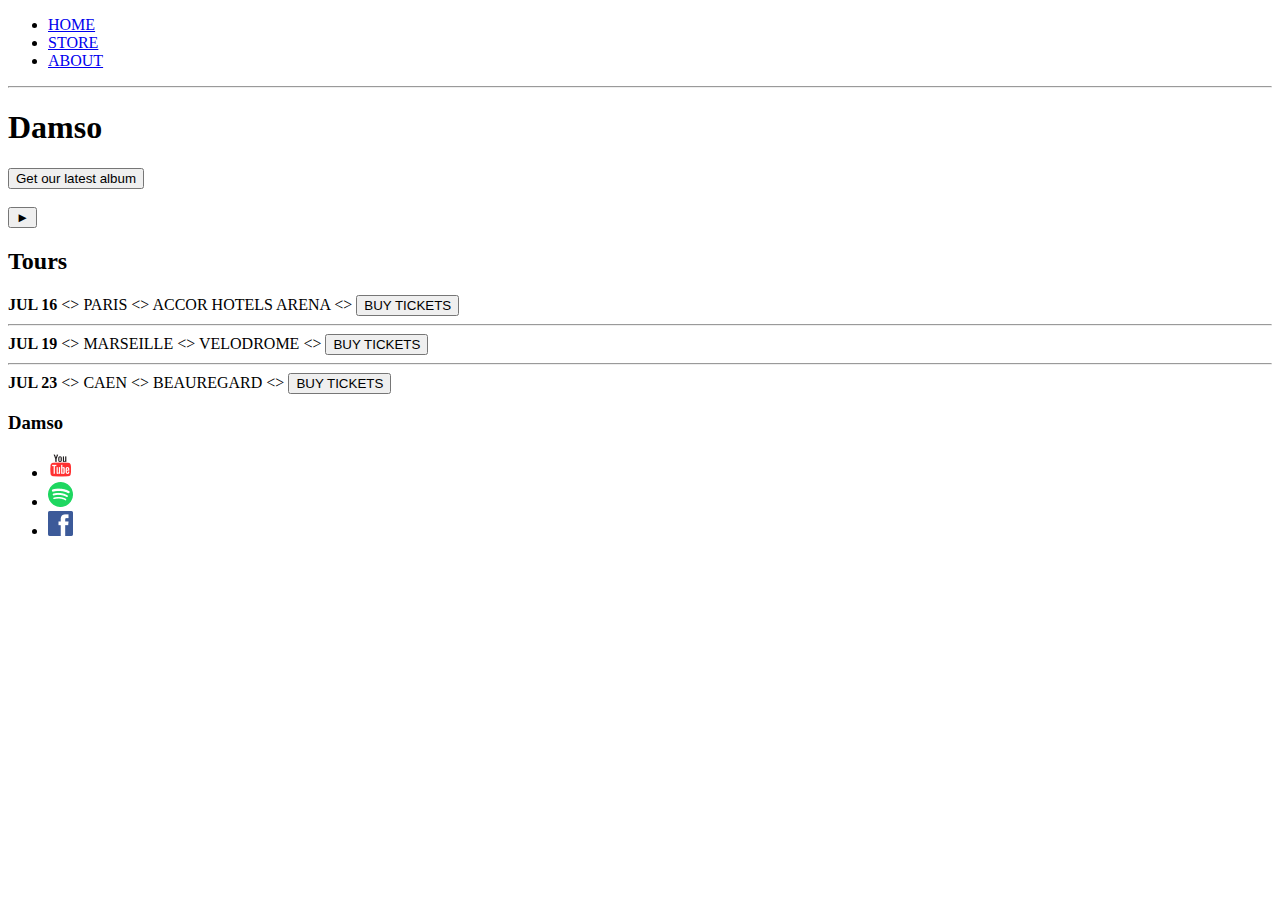
==== index.html @ 1289fe25 "main html and images for damso website" ====
<!DOCTYPE html><!--indicates that we are using the most recent version of html as our doctype-->
<html>
    <head>
        <!--optional : set info on the page (title, description) but not displayed on the page-->
        <title>DAMSO</title><!--title of the tab-->
        <meta name="description" contents="This is the description"><!--here we add a description of the website shown 
        under the website's name in a google search-->
    </head>
    <body><!--all the info to display (text, images...)-->
        <header>
            <nav> <!--navigation section-->
                <ul><!--unordered list (ol for ordered list)-->
                    <li><a href="index.html">HOME</a></li><!--list items in the ul (or ol)-->
                    <li><a href="store.html">STORE</a></li>
                    <li><a href="about.html">ABOUT</a></li>
                </ul>
            </nav>
            <hr><!--empty element for the horizontal rule (line)-->
            <h1>Damso</h1><!--heading element of size 1 (largest)-->
            <button type="button">Get our latest album</button> <!--different types of buttons-->
            <br><!--line break tag-->
            <br>
            <!-- TODO: Find a suitable background image-->
            <button type="button">&#9658;</button><!--'play' entity element-->
        </header>
        <section>
            <h2>Tours</h2>
            <div><!--group the tours dates list together-->
                <div><!--an additionnal div for each row-->
                    <strong>JUL 16</strong><!--bold-->
                    &lt;&gt; <!--add those entities to put some space between elements-->
                    <span>PARIS</span>
                    &lt;&gt;
                    <span>ACCOR HOTELS ARENA</span>
                    &lt;&gt;
                    <button type="button">BUY TICKETS</button>
                    <hr>
                </div>
                <div><!--an additionnal div for each row-->
                    <strong>JUL 19</strong><!--bold-->
                    &lt;&gt; <!--add those entities to put some space between elements-->
                    <span>MARSEILLE</span>
                    &lt;&gt;
                    <span>VELODROME</span>
                    &lt;&gt;
                    <button type="button">BUY TICKETS</button>
                    <hr>
                </div>
                <div><!--an additionnal div for each row-->
                    <strong>JUL 23</strong><!--bold-->
                    &lt;&gt; <!--add those entities to put some space between elements-->
                    <span>CAEN</span>
                    &lt;&gt;
                    <span>BEAUREGARD</span>
                    &lt;&gt;
                    <button type="button">BUY TICKETS</button>
                </div>
            </div>
        </section>
        <footer><!--bottom page section-->
            <h3>Damso</h3>
            <ul>
                <li>
                    <a href="https://youtube.com" target="_blank">
                        <img src="images/YouTube Logo.png">
                    </a>
                </li>
                <li>
                    <a href="https://spotify.com" target="_blank">
                    <img src="images/Spotify Logo.png">
                    </a>
                </li>
                <li>
                    <a href="https://facebook.com" target="_blank">
                    <img src="images/Facebook Logo.png">
                    </a>
                </li>
            </ul>
        </footer>
    </body>
</html>
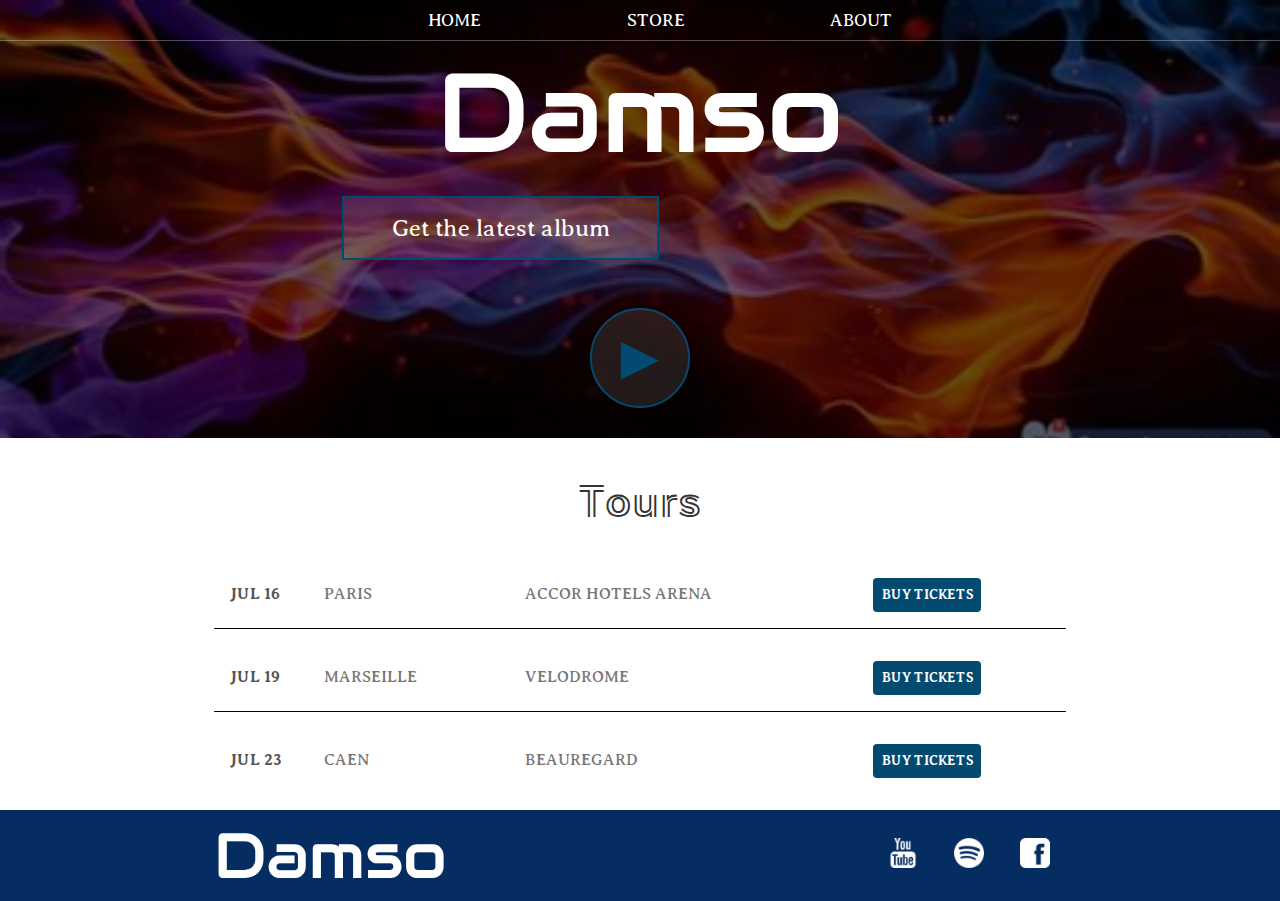
==== commit 5dd25e54: "css for about and home pages" ====
--- a/index.html
+++ b/index.html
@@ -5,77 +5,69 @@
         <title>DAMSO</title><!--title of the tab-->
         <meta name="description" contents="This is the description"><!--here we add a description of the website shown 
         under the website's name in a google search-->
+        <link rel="stylesheet" href="style.css">
     </head>
     <body><!--all the info to display (text, images...)-->
-        <header>
-            <nav> <!--navigation section-->
+        <header class="main-header">
+            <nav class="nav main-nav"> <!--navigation section-->
                 <ul><!--unordered list (ol for ordered list)-->
                     <li><a href="index.html">HOME</a></li><!--list items in the ul (or ol)-->
                     <li><a href="store.html">STORE</a></li>
                     <li><a href="about.html">ABOUT</a></li>
                 </ul>
             </nav>
-            <hr><!--empty element for the horizontal rule (line)-->
-            <h1>Damso</h1><!--heading element of size 1 (largest)-->
-            <button type="button">Get our latest album</button> <!--different types of buttons-->
-            <br><!--line break tag-->
-            <br>
-            <!-- TODO: Find a suitable background image-->
-            <button type="button">&#9658;</button><!--'play' entity element-->
+            <!--<hr>empty element for the horizontal rule (line) but done with CSS-->
+            <h1 class="band-name band-name-large">Damso</h1><!--heading element of size 1 (largest)-->
+            <div class="container">
+                <button class="btn btn-header" type="button">Get the latest album</button> <!--different types of buttons-->
+            </div>
+            <button class="btn btn-header btn-play" type="button">&#9658;</button><!--'play' entity element-->
         </header>
-        <section>
-            <h2>Tours</h2>
+        <section class="content-section container">
+            <h2 class="section-header">Tours</h2>
             <div><!--group the tours dates list together-->
-                <div><!--an additionnal div for each row-->
-                    <strong>JUL 16</strong><!--bold-->
-                    &lt;&gt; <!--add those entities to put some space between elements-->
-                    <span>PARIS</span>
-                    &lt;&gt;
-                    <span>ACCOR HOTELS ARENA</span>
-                    &lt;&gt;
-                    <button type="button">BUY TICKETS</button>
-                    <hr>
+                <div class="tour-row"><!--an additionnal div for each row-->
+                    <span class="tour-item tour-date">JUL 16</span>
+                    <!-- &lt;&gt; add those entities to put some space between elements but done in CSS-->
+                    <span class="tour-item tour-city">PARIS</span>
+                    <span class="tour-item tour-arena">ACCOR HOTELS ARENA</span>
+                    <button class="btn tour-item tour-btn btn-primary" type="button">BUY TICKETS</button>
                 </div>
-                <div><!--an additionnal div for each row-->
-                    <strong>JUL 19</strong><!--bold-->
-                    &lt;&gt; <!--add those entities to put some space between elements-->
-                    <span>MARSEILLE</span>
-                    &lt;&gt;
-                    <span>VELODROME</span>
-                    &lt;&gt;
-                    <button type="button">BUY TICKETS</button>
-                    <hr>
+                <div class="tour-row"><!--an additionnal div for each row-->
+                    <span class="tour-item tour-date">JUL 19</span>
+                    <span class="tour-item tour-city">MARSEILLE</span>
+                    <span class="tour-item tour-arena">VELODROME</span>
+                    <button class="btn tour-item tour-btn btn-primary" type="button">BUY TICKETS</button>
                 </div>
-                <div><!--an additionnal div for each row-->
-                    <strong>JUL 23</strong><!--bold-->
-                    &lt;&gt; <!--add those entities to put some space between elements-->
-                    <span>CAEN</span>
-                    &lt;&gt;
-                    <span>BEAUREGARD</span>
-                    &lt;&gt;
-                    <button type="button">BUY TICKETS</button>
+                <div class="tour-row"><!--an additionnal div for each row-->
+                    <span class="tour-item tour-date">JUL 23</span>
+                    <span class="tour-item tour-city">CAEN</span>
+                    <span class="tour-item tour-arena">BEAUREGARD</span>
+                    <button class="btn tour-item tour-btn btn-primary" type="button">BUY TICKETS</button>
                 </div>
             </div>
         </section>
-        <footer><!--bottom page section-->
-            <h3>Damso</h3>
-            <ul>
-                <li>
-                    <a href="https://youtube.com" target="_blank">
-                        <img src="images/YouTube Logo.png">
-                    </a>
-                </li>
-                <li>
-                    <a href="https://spotify.com" target="_blank">
-                    <img src="images/Spotify Logo.png">
-                    </a>
-                </li>
-                <li>
-                    <a href="https://facebook.com" target="_blank">
-                    <img src="images/Facebook Logo.png">
-                    </a>
-                </li>
-            </ul>
+        <footer class="main-footer"><!--bottom page section-->
+            <div class="container main-footer-container">
+                <h3 class="band-name">Damso</h3>
+                <ul class="nav footer-nav">
+                    <li>
+                        <a href="https://youtube.com" target="_blank">
+                            <img src="images/YouTube Logo.png">
+                        </a>
+                    </li>
+                    <li>
+                        <a href="https://spotify.com" target="_blank">
+                        <img src="images/Spotify Logo.png">
+                        </a>
+                    </li>
+                    <li>
+                        <a href="https://facebook.com" target="_blank">
+                        <img src="images/Facebook Logo.png">
+                        </a>
+                    </li>
+                </ul>
+            </div>
         </footer>
     </body>
 </html>
--- a/style.css
+++ b/style.css
@@ -0,0 +1,203 @@
+/* html {
+    background-color: red;
+} */
+
+/*import the font for the whole page*/
+@import url('https://fonts.googleapis.com/css2?family=Audiowide&family=Averia+Serif+Libre:wght@300&display=swap');
+@import url('https://fonts.googleapis.com/css2?family=Train+One&display=swap');
+
+* {
+    box-sizing: border-box;
+    font-family: Averia Serif Libre, cursive;
+    color: #777;
+}
+
+/*get rid of the default paddings and margins*/
+html, body {
+    margin:0;
+    padding: 0;
+}
+.nav ul {
+    margin:0;
+}
+
+.nav li {
+    display: inline; /*same line*/
+}
+
+.nav a {
+    display: inline-block; /*allow for padding from top and bottom (inline elements only have padding on the line)*/
+    padding: .5em; /*space them out*/
+    color: white;
+    text-decoration: none; /*remove the underline*/
+}
+
+/*change backgroud colour when hovered over*/
+.nav a:hover {
+    background-color: rgba(255,255,255,.3);
+}
+
+.main-nav {
+    text-align: center;
+    font-size: 1.1em; /*1.1 times bigger than default size*/
+    font-weight: lighter;
+    border-bottom: 1px solid rgba(255,255,255,.3);
+}
+
+.main-nav li {
+    padding: 0 5%; /*top-bottom left-right*/
+}
+
+.band-name {
+    text-align: center;
+    margin: 0px;
+    color: white;
+    font-size: 4em;
+    font-family:'Audiowide', cursive;
+    font-weight: normal;
+}
+
+.band-name-large {
+    font-size: 7em;
+}
+
+.main-header {
+    background-color: rgba(0,0,0,.6); /*last param is transparency*/
+    background-image: url("images/header_back2.jfif");
+    background-blend-mode: multiply; /*adding this allows us to mix a background color and image*/
+    background-size: cover; /*make the image fit the cover*/
+    padding-bottom: 30px; /*add 30px down of image*/
+}
+
+.content-section {
+    margin: 1em;
+}
+
+
+.container {
+    max-width: 900px;
+    margin: 0 auto; /*keep the text in the center*/
+    padding: 0 1.5em;
+}
+
+.section-header {
+    font-family:  'Train One', cursive;
+    font-weight: normal;
+    color: #333;
+    text-align: center;
+    font-size: 2.5em;
+}
+
+.about-band-img {
+    float: left; /*img on the left and text flows on its right*/
+    height: 200px;
+    width: 200px;
+    margin: 15px;
+    border-radius: 30%; /*make a circle border for 30% of each edge*/
+}
+
+.main-footer {
+    background-color: rgba(2, 42, 94, 0.986);
+    color: white;
+    padding: .25em 0;
+}
+
+.main-footer-container {
+    display: flex; 
+    align-items: center;
+}
+
+
+.main-footer-container ul {
+    flex-grow: 1;
+    text-align: end;
+}
+
+.footer-nav li {
+    padding: 0 .5em;
+}
+
+.footer-nav img {
+    width: 30px;
+    height: 30px;
+}
+
+.btn {
+    text-align:center; /*horizontally*/
+    vertical-align: middle; /*vertically*/
+    padding: .67em;
+    cursor: pointer;
+}
+
+.btn-header {
+    margin: .5em 15% 2em 15%; /*top right bottom left*/
+    color: white;
+    border: 2px solid #034a70;
+    background-color: rgba(255,255,255,.1);
+    border-radius: 0;
+    font-size: 1.5em;
+    font-weight: lighter;
+    padding-left: 2em;
+    padding-right: 2em;
+}
+
+.btn-header:hover {
+    background-color: rgba(255,255,255,.3);
+}
+
+.btn-play {
+    display: block; /*a buton is not a block element so cannot have an auto margin by default*/
+    margin: 0 auto;
+    font-size: 4em;
+    border-radius: 50%;
+    padding:0; /*remove default padding*/
+    color: #034a70;
+    width: 100px;
+    height: 100px;
+}
+
+.tour-row {
+    border-bottom: 1px solid rgb(0, 0, 0);
+    padding: 1em; /*space between row-text and row-border*/
+    margin-bottom: 1em; /*space between row-border and following stuff*/
+}
+
+.tour-row:last-child {
+    border-bottom: none; /*no border for the last*/
+}
+
+.tour-item {
+    display: inline-block; /*is inline but can aslo have a widht/height like a blick element*/
+    padding-right: .5em;
+}
+
+.tour-date {
+    color: #555;
+    font-weight: bold;
+    width: 11%; /*11% of the screen*/
+}
+
+.tour-city {
+    width: 24%;
+}
+
+.tour-arena {
+    width: 42%;
+}
+
+.tour-btn {
+    max-width: 19%;
+}
+
+.btn-primary {
+    color: white;
+    background-color: #034a70;
+    border: none;
+    border-radius: .3em;
+    font-weight: bold;
+}
+
+.btn-primary:hover {
+    background-color: #002b42;
+}
+
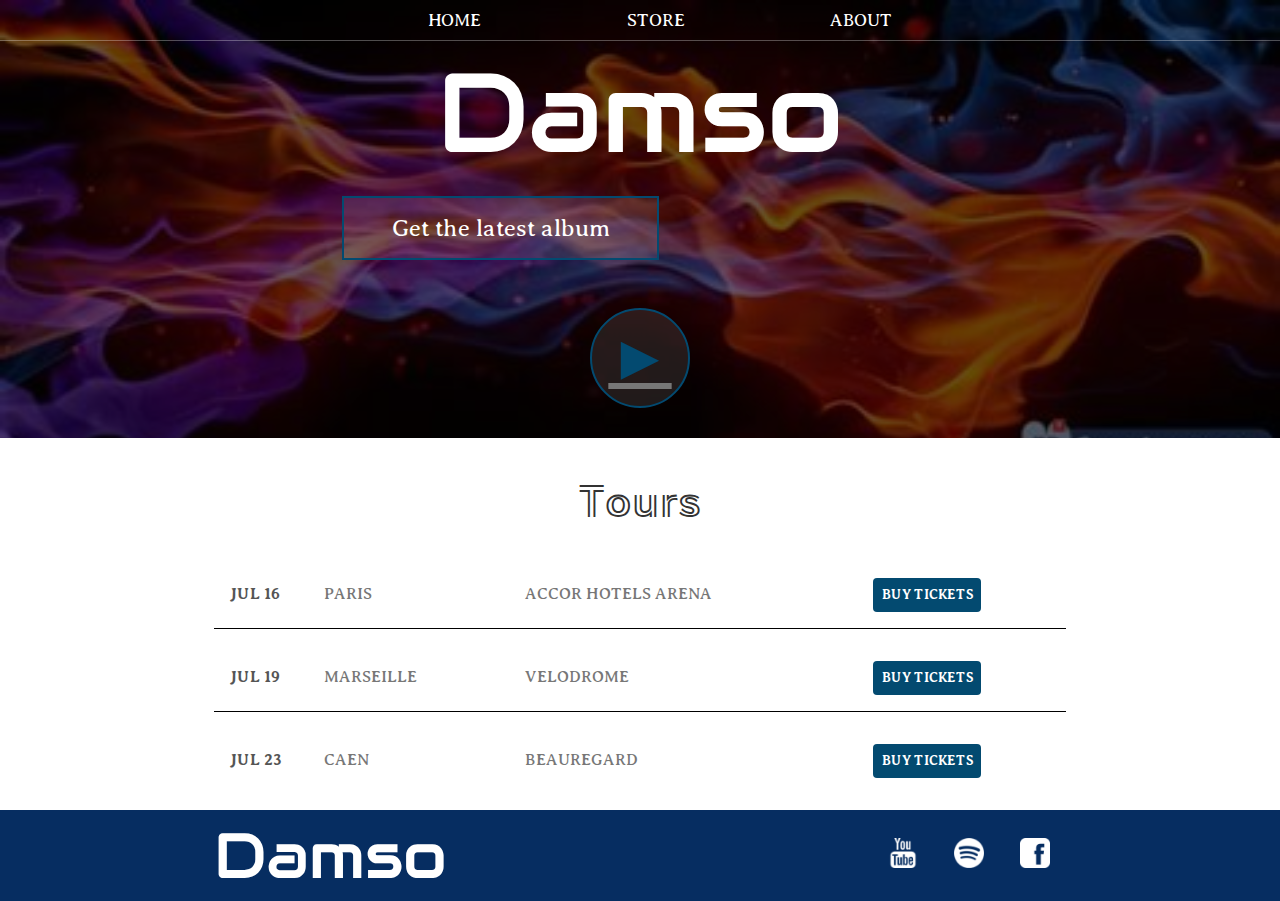
==== commit 414c683d: "add link to album on play button" ====
--- a/index.html
+++ b/index.html
@@ -21,7 +21,9 @@
             <div class="container">
                 <button class="btn btn-header" type="button">Get the latest album</button> <!--different types of buttons-->
             </div>
-            <button class="btn btn-header btn-play" type="button">&#9658;</button><!--'play' entity element-->
+            <a href="https://www.youtube.com/watch?v=T9wpd6m7CC4&list=OLAK5uy_nnmZfJO-CTEX-IgQcQZVolxaLTiWeJBcM" target="_blank">
+                <button class="btn btn-header btn-play" type="button">&#9658;</button>
+            </a><!--'play' entity element-->
         </header>
         <section class="content-section container">
             <h2 class="section-header">Tours</h2>
